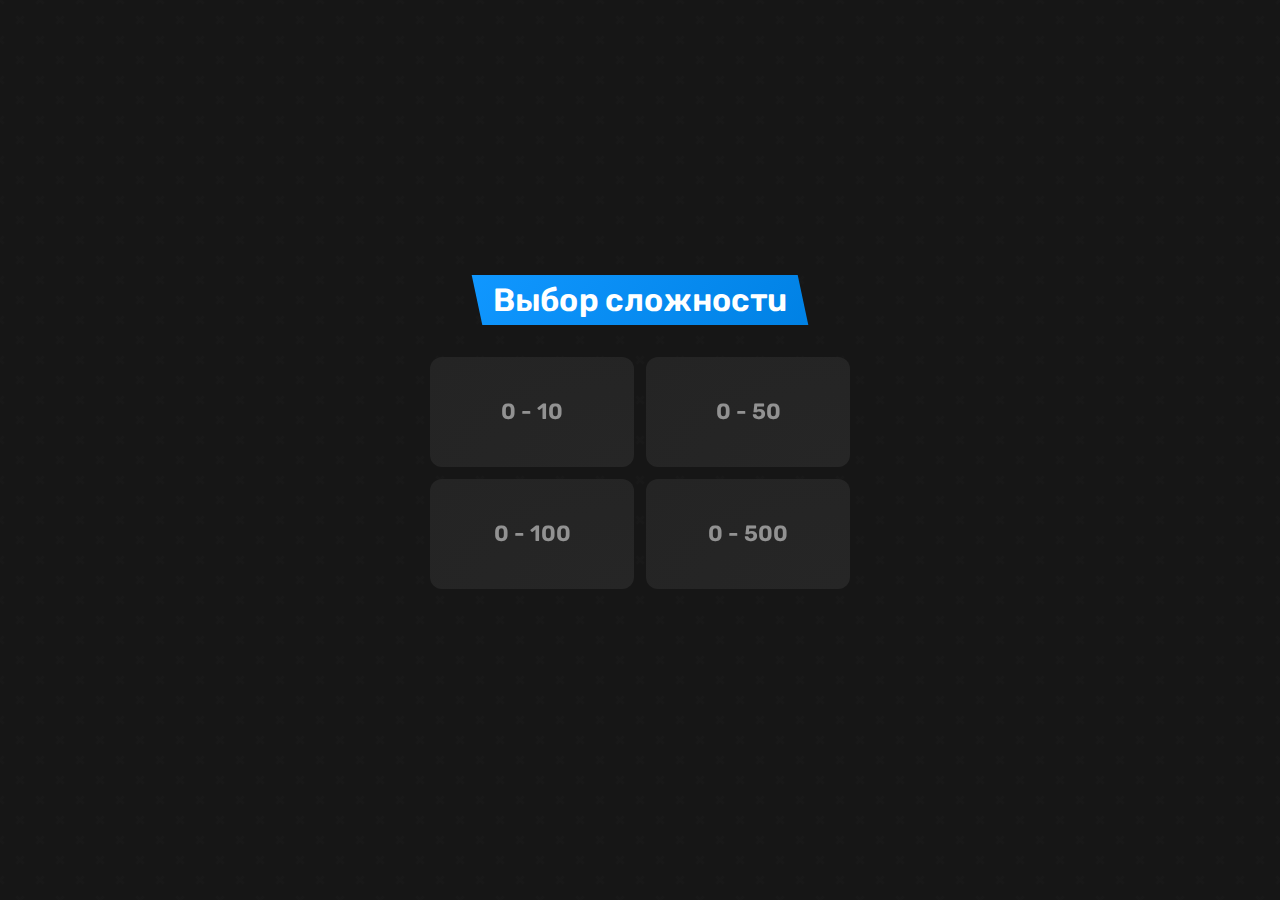
==== ui/mode/index.html @ 820f40c9 "UI Update: - added difficulty page - finished game page - added backgrounds and animations" ====
<!DOCTYPE html>
<html lang="en">
<head>
    <meta charset="UTF-8">
    <meta name="viewport" content="width=device-width, initial-scale=1.0">
    <title>Угадай Число | Выбор сложности</title>
    <link rel="stylesheet" href="mode.styles.css">
    <link rel="stylesheet" href="https://unpkg.com/aos@next/dist/aos.css" />
    <script type="text/javascript" src="/eel.js"></script>
    <link rel="shortcut icon" href="favicon.png" type="image/x-icon">
</head>
<body>
    <div class="mainWindow">
        <div class="chooseTitle">Выбор сложности</div>
        <div data-aos="fade-up" class="mainBlock">
            <button class="selectDifficult">0 - 10</button>
            <button class="selectDifficult">0 - 50</button>
            <button class="selectDifficult">0 - 100</button>
            <button class="selectDifficult">0 - 500</button>
        </div>
    </div>

    <script src="https://unpkg.com/aos@next/dist/aos.js"></script>
    <script>
        AOS.init();
    </script>
</body>
</html>
---- ui/mode/mode.styles.css ----
@import url('https://fonts.googleapis.com/css2?family=Roboto:ital,wght@0,100;0,300;0,400;0,500;0,700;0,900;1,100;1,300;1,400;1,500;1,700;1,900&family=Rubik:ital,wght@0,300..900;1,300..900&display=swap');

* {
    outline: none;
    border: 0;
    margin: 0;
    padding: 0;
    box-sizing: border-box;
}

input::-webkit-outer-spin-button,
input::-webkit-inner-spin-button {
  -webkit-appearance: none;
  margin: 0;
}

input[type=number] {
  -moz-appearance: textfield;
}

html {
    scroll-behavior: smooth;
}

body  { 
    background-color: #161616;
background-image: url("data:image/svg+xml,%3Csvg xmlns='http://www.w3.org/2000/svg' width='40' height='40' viewBox='0 0 40 40'%3E%3Cg fill-rule='evenodd'%3E%3Cg fill='%23242424' fill-opacity='0.18'%3E%3Cpath d='M0 38.59l2.83-2.83 1.41 1.41L1.41 40H0v-1.41zM0 1.4l2.83 2.83 1.41-1.41L1.41 0H0v1.41zM38.59 40l-2.83-2.83 1.41-1.41L40 38.59V40h-1.41zM40 1.41l-2.83 2.83-1.41-1.41L38.59 0H40v1.41zM20 18.6l2.83-2.83 1.41 1.41L21.41 20l2.83 2.83-1.41 1.41L20 21.41l-2.83 2.83-1.41-1.41L18.59 20l-2.83-2.83 1.41-1.41L20 18.59z'/%3E%3C/g%3E%3C/g%3E%3C/svg%3E");
    min-height: 100vh;
    font-family: "Roboto", serif;
}

header {
    width: 100%;
    text-align: center;
    padding: 9px;
    font-size: 16px;
    color: #ffffff;
    background-color: #242424;
}

.mainWindow {
    height: calc(100vh - 37px);
    width: 100%;
    display: flex;
    flex-direction: column;
    gap: 32px;
    align-items: center;
    justify-content: center;
}
.mainBlock {
    display: flex;
    flex-direction: row;
    flex-wrap: wrap;
    gap: 12px;
    width: 420px;
}
.selectDifficult {
    font-size: 22px;
    color: #ffffff80;
    font-weight: 600;
    cursor: pointer;
    width: calc(210px - 6px);
    height: 110px;
    border-radius: 12px;
    background: radial-gradient(at bottom right, #262626, #242424);
    transition: .24s;
    font-family: "Rubik", sans-serif;
}
.selectDifficult:hover {
    font-size: 23px;
    color: #ffffff;
    background: radial-gradient(at bottom right, #282828, #242424);
    box-shadow: 0px 2px 6px #08080850;
}
.chooseTitle {
    transform: skew(12deg, 0);
    color: #ffffff;
    font-weight: 600;
    font-size: 32px;
    font-style: italic;
    background: linear-gradient(135deg, #1097ff, #0081e4);
    padding: 6px 16px;
    font-family: "Rubik", sans-serif;
}
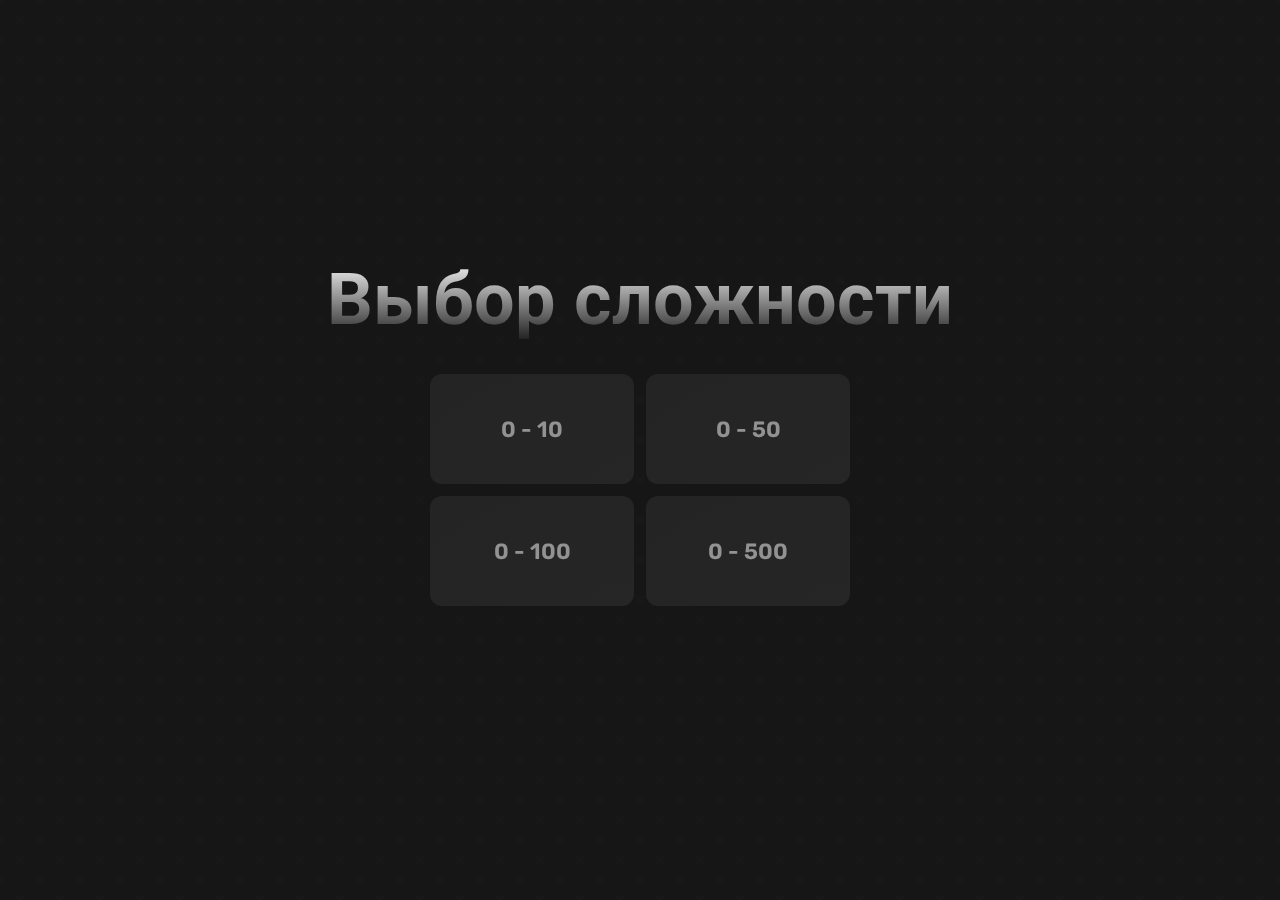
==== commit 7619d52d: "backend/frontend linking" ====
--- a/ui/mode/index.html
+++ b/ui/mode/index.html
@@ -11,12 +11,12 @@
 </head>
 <body>
     <div class="mainWindow">
-        <div class="chooseTitle">Выбор сложности</div>
+        <h1 class="chooseTitle">Выбор сложности</h1>
         <div data-aos="fade-up" class="mainBlock">
-            <button class="selectDifficult">0 - 10</button>
-            <button class="selectDifficult">0 - 50</button>
-            <button class="selectDifficult">0 - 100</button>
-            <button class="selectDifficult">0 - 500</button>
+            <button class="selectDifficult" onclick="startGame(0, 10)">0 - 10</button>
+            <button class="selectDifficult" onclick="startGame(0, 50)">0 - 50</button>
+            <button class="selectDifficult" onclick="startGame(0, 100)">0 - 100</button>
+            <button class="selectDifficult" onclick="startGame(0, 500)">0 - 500</button>
         </div>
     </div>
 
@@ -24,5 +24,11 @@
     <script>
         AOS.init();
     </script>
+    <script>
+        async function startGame(min, max) {
+            await eel.startGame(min, max)();
+            window.location.href = "/main/index.html";
+        }
+    </script>
 </body>
 </html>--- a/ui/mode/mode.styles.css
+++ b/ui/mode/mode.styles.css
@@ -73,12 +73,9 @@
     box-shadow: 0px 2px 6px #08080850;
 }
 .chooseTitle {
-    transform: skew(12deg, 0);
-    color: #ffffff;
-    font-weight: 600;
-    font-size: 32px;
-    font-style: italic;
-    background: linear-gradient(135deg, #1097ff, #0081e4);
-    padding: 6px 16px;
-    font-family: "Rubik", sans-serif;
+    background: #FFFFFF;
+    background: linear-gradient(to bottom, #FFFFFF 0%, #1b1b1b 100%);
+    -webkit-background-clip: text;
+    -webkit-text-fill-color: transparent;
+    font-size: 72px;
 }